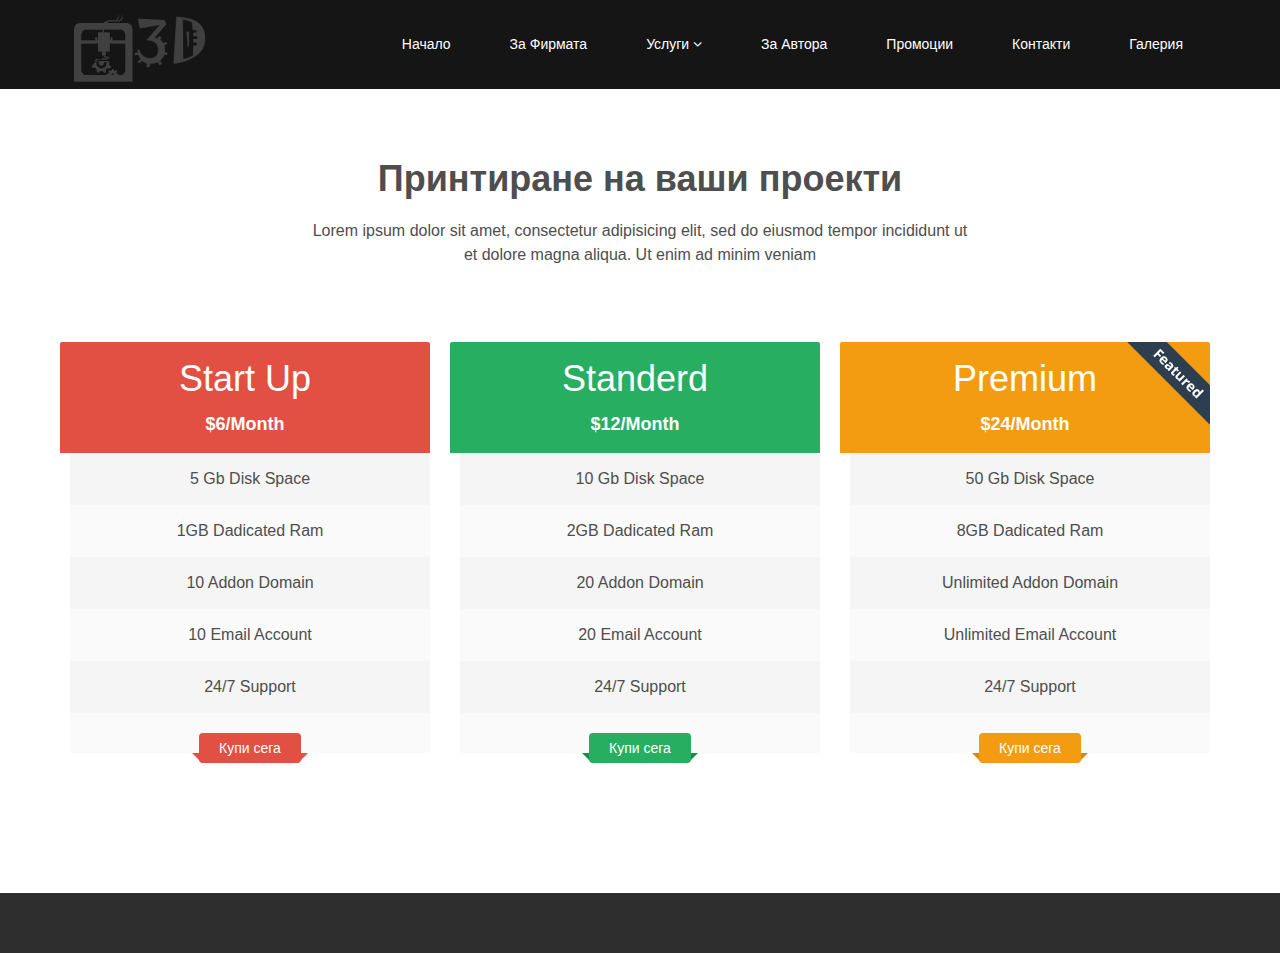
==== printing.html @ 6f662983 "Add files via upload" ====
<!DOCTYPE html>
<html lang="en">
<head>
    <meta charset="utf-8">
    <meta name="viewport" content="width=device-width, initial-scale=1.0">
    <meta name="description" content="">
    <meta name="author" content="">
    <title>Принтиране | 3D свят ООД</title>
	
    <link href="css/bootstrap.min.css" rel="stylesheet">
    <link href="css/font-awesome.min.css" rel="stylesheet">
    <link href="css/prettyPhoto.css" rel="stylesheet">
	<link href="css/item_hover.css" rel="stylesheet">
    <link href="css/animate.min.css" rel="stylesheet">
    <link href="css/main.css" rel="stylesheet">
    <link href="fonts/stylesheet.css" rel="stylesheet">
    <link href="css/responsive.css" rel="stylesheet">
    <!--[if lt IE 9]>
    <script src="js/html5shiv.js"></script>
    <script src="js/respond.min.js"></script>
    <![endif]-->       
    <link rel="shortcut icon" href="images/ico/favico.png">
    <link rel="apple-touch-icon-precomposed" sizes="144x144" href="images/ico/apple-touch-icon-144-precomposed.png">
    <link rel="apple-touch-icon-precomposed" sizes="114x114" href="images/ico/apple-touch-icon-114-precomposed.png">
    <link rel="apple-touch-icon-precomposed" sizes="72x72" href="images/ico/apple-touch-icon-72-precomposed.png">
    <link rel="apple-touch-icon-precomposed" href="images/ico/apple-touch-icon-57-precomposed.png">
</head><!--/head-->

<body>

    <header id="header">
        <nav class="navbar navbar-inverse" role="banner">
            <div class="container">
                <div class="navbar-header">
                    <button type="button" class="navbar-toggle" data-toggle="collapse" data-target=".navbar-collapse">
                        <span class="sr-only">Toggle navigation</span>
                        <span class="icon-bar"></span>
                        <span class="icon-bar"></span>
                        <span class="icon-bar"></span>
                    </button>
                    <a class="navbar-brand" href="index.html"><img src="images/logo.png" alt="logo"></a>
                </div>
                
                <div class="collapse navbar-collapse navbar-right">
                    <ul class="nav navbar-nav">
                        <li><a href="index.html">Начало</a></li>
                        <li><a href="about.html">За Фирмата</a></li>
                        <li class="dropdown">
                            <a href="#" class="dropdown-toggle" data-toggle="dropdown">Услуги <i class="fa fa-angle-down"></i></a>
                            <ul class="dropdown-menu">
                                <li><a href="3D-printers.html">3D принтери</a></li>
                                <li><a href="filaments.html">Консумативи</a></li>
                                <li class="active"><a href="printing.html">Принтиране</a></li>
                            </ul>
                        </li>                        
						<li><a href="about-me.html">За Автора</a></li>
                        <li><a href="discount.html">Промоции</a></li> 
                        <li><a href="contacts.html">Контакти</a></li>           
						<li><a href="gallery.html">Галерия</a></li>						
                    </ul>
                </div>
            </div><!--/.container-->
        </nav><!--/nav-->
        
    </header><!--/header-->

    <section class="pricing-page">
        <div class="container">
            <div class="center">  
                <h2>Принтиране на ваши проекти</h2>
                <p class="lead">Lorem ipsum dolor sit amet, consectetur adipisicing elit, sed do eiusmod tempor incididunt ut <br> et dolore magna aliqua. Ut enim ad minim veniam</p>
            </div>  
            <div class="pricing-area text-center">
                <div class="row">
                    <div class="col-sm-4 plan price-one wow fadeInDown">
                        <ul>
                            <li class="heading-one">
                                <h1>Start Up</h1>
                                <span>$6/Month</span>
                            </li>
                            <li>5 Gb Disk Space</li>
                            <li>1GB Dadicated Ram</li>
                            <li>10 Addon Domain</li>
                            <li>10 Email Account</li>
                            <li>24/7 Support</li>
                            <li class="plan-action">
                                <a href="" class="btn btn-primary">Купи сега</a>
                            </li>
                        </ul>
                    </div>

                    <div class="col-sm-4 plan price-two wow fadeInDown">
                        <ul>
                            <li class="heading-two">
                                <h1>Standerd</h1>
                                <span>$12/Month</span>
                            </li>
                            <li>10 Gb Disk Space</li>
                            <li>2GB Dadicated Ram</li>
                            <li>20 Addon Domain</li>
                            <li>20 Email Account</li>
                            <li>24/7 Support</li>
                            <li class="plan-action">
                                <a href="" class="btn btn-primary">Купи сега</a>
                            </li>
                        </ul>
                    </div>

                    <div class="col-sm-4 plan price-three wow fadeInDown">
                        <img src="images/ribon_one.png">
                        <ul>
                            <li class="heading-three">
                                <h1>Premium</h1>
                                <span>$24/Month</span>
                            </li>
				
                            <li>50 Gb Disk Space</li>
                            <li>8GB Dadicated Ram</li>
                            <li>Unlimited Addon Domain</li>
                            <li>Unlimited Email Account</li>
                            <li>24/7 Support</li>
                            <li class="plan-action">
                                <a href="" class="btn btn-primary">Купи сега</a>
                            </li>
                        </ul>
                    </div>



                </div>
            </div><!--/pricing-area-->
        </div><!--/container-->
    </section><!--/pricing-page-->
           
    

    <footer id="footer" class="midnight-blue">
    </footer><!--/#footer-->

    <script src="js/jquery.js"></script>
    <script type="text/javascript">
        $('.carousel').carousel()
    </script>
    <script src="js/bootstrap.min.js"></script>
    <script src="js/jquery.prettyPhoto.js"></script>
    <script src="js/jquery.isotope.min.js"></script>
    <script src="js/main.js"></script>
    <script src="js/wow.min.js"></script>
</body>
</html>
---- css/prettyPhoto.css ----
div.pp_default .pp_top,div.pp_default .pp_top .pp_middle,div.pp_default .pp_top .pp_left,div.pp_default .pp_top .pp_right,div.pp_default .pp_bottom,div.pp_default .pp_bottom .pp_left,div.pp_default .pp_bottom .pp_middle,div.pp_default .pp_bottom .pp_right{height:13px}
div.pp_default .pp_top .pp_left{background:url(../images/prettyPhoto/default/sprite.png) -78px -93px no-repeat}
div.pp_default .pp_top .pp_middle{background:url(../images/prettyPhoto/default/sprite_x.png) top left repeat-x}
div.pp_default .pp_top .pp_right{background:url(../images/prettyPhoto/default/sprite.png) -112px -93px no-repeat}
div.pp_default .pp_content .ppt{color:#f8f8f8}
div.pp_default .pp_content_container .pp_left{background:url(../images/prettyPhoto/default/sprite_y.png) -7px 0 repeat-y;padding-left:13px}
div.pp_default .pp_content_container .pp_right{background:url(../images/prettyPhoto/default/sprite_y.png) top right repeat-y;padding-right:13px}
div.pp_default .pp_next:hover{background:url(../images/prettyPhoto/default/sprite_next.png) center right no-repeat;cursor:pointer}
div.pp_default .pp_previous:hover{background:url(../images/prettyPhoto/default/sprite_prev.png) center left no-repeat;cursor:pointer}
div.pp_default .pp_expand{background:url(../images/prettyPhoto/default/sprite.png) 0 -29px no-repeat;cursor:pointer;width:28px;height:28px}
div.pp_default .pp_expand:hover{background:url(../images/prettyPhoto/default/sprite.png) 0 -56px no-repeat;cursor:pointer}
div.pp_default .pp_contract{background:url(../images/prettyPhoto/default/sprite.png) 0 -84px no-repeat;cursor:pointer;width:28px;height:28px}
div.pp_default .pp_contract:hover{background:url(../images/prettyPhoto/default/sprite.png) 0 -113px no-repeat;cursor:pointer}
div.pp_default .pp_close{width:30px;height:30px;background:url(../images/prettyPhoto/default/sprite.png) 2px 1px no-repeat;cursor:pointer}
div.pp_default .pp_gallery ul li a{background:url(../images/prettyPhoto/default/default_thumb.png) center center #f8f8f8;border:1px solid #aaa}
div.pp_default .pp_social{margin-top:7px}
div.pp_default .pp_gallery a.pp_arrow_previous,div.pp_default .pp_gallery a.pp_arrow_next{position:static;left:auto}
div.pp_default .pp_nav .pp_play,div.pp_default .pp_nav .pp_pause{background:url(../images/prettyPhoto/default/sprite.png) -51px 1px no-repeat;height:30px;width:30px}
div.pp_default .pp_nav .pp_pause{background-position:-51px -29px}
div.pp_default a.pp_arrow_previous,div.pp_default a.pp_arrow_next{background:url(../images/prettyPhoto/default/sprite.png) -31px -3px no-repeat;height:20px;width:20px;margin:4px 0 0}
div.pp_default a.pp_arrow_next{left:52px;background-position:-82px -3px}
div.pp_default .pp_content_container .pp_details{margin-top:5px}
div.pp_default .pp_nav{clear:none;height:30px;width:110px;position:relative}
div.pp_default .pp_nav .currentTextHolder{font-family:Georgia;font-style:italic;color:#999;font-size:11px;left:75px;line-height:25px;position:absolute;top:2px;margin:0;padding:0 0 0 10px}
div.pp_default .pp_close:hover,div.pp_default .pp_nav .pp_play:hover,div.pp_default .pp_nav .pp_pause:hover,div.pp_default .pp_arrow_next:hover,div.pp_default .pp_arrow_previous:hover{opacity:0.7}
div.pp_default .pp_description{font-size:11px;font-weight:700;line-height:14px;margin:5px 50px 5px 0}
div.pp_default .pp_bottom .pp_left{background:url(../images/prettyPhoto/default/sprite.png) -78px -127px no-repeat}
div.pp_default .pp_bottom .pp_middle{background:url(../images/prettyPhoto/default/sprite_x.png) bottom left repeat-x}
div.pp_default .pp_bottom .pp_right{background:url(../images/prettyPhoto/default/sprite.png) -112px -127px no-repeat}
div.pp_default .pp_loaderIcon{background:url(../images/prettyPhoto/default/loader.gif) center center no-repeat}
div.light_rounded .pp_top .pp_left{background:url(../images/prettyPhoto/light_rounded/sprite.png) -88px -53px no-repeat}
div.light_rounded .pp_top .pp_right{background:url(../images/prettyPhoto/light_rounded/sprite.png) -110px -53px no-repeat}
div.light_rounded .pp_next:hover{background:url(../images/prettyPhoto/light_rounded/btnNext.png) center right no-repeat;cursor:pointer}
div.light_rounded .pp_previous:hover{background:url(../images/prettyPhoto/light_rounded/btnPrevious.png) center left no-repeat;cursor:pointer}
div.light_rounded .pp_expand{background:url(../images/prettyPhoto/light_rounded/sprite.png) -31px -26px no-repeat;cursor:pointer}
div.light_rounded .pp_expand:hover{background:url(../images/prettyPhoto/light_rounded/sprite.png) -31px -47px no-repeat;cursor:pointer}
div.light_rounded .pp_contract{background:url(../images/prettyPhoto/light_rounded/sprite.png) 0 -26px no-repeat;cursor:pointer}
div.light_rounded .pp_contract:hover{background:url(../images/prettyPhoto/light_rounded/sprite.png) 0 -47px no-repeat;cursor:pointer}
div.light_rounded .pp_close{width:75px;height:22px;background:url(../images/prettyPhoto/light_rounded/sprite.png) -1px -1px no-repeat;cursor:pointer}
div.light_rounded .pp_nav .pp_play{background:url(../images/prettyPhoto/light_rounded/sprite.png) -1px -100px no-repeat;height:15px;width:14px}
div.light_rounded .pp_nav .pp_pause{background:url(../images/prettyPhoto/light_rounded/sprite.png) -24px -100px no-repeat;height:15px;width:14px}
div.light_rounded .pp_arrow_previous{background:url(../images/prettyPhoto/light_rounded/sprite.png) 0 -71px no-repeat}
div.light_rounded .pp_arrow_next{background:url(../images/prettyPhoto/light_rounded/sprite.png) -22px -71px no-repeat}
div.light_rounded .pp_bottom .pp_left{background:url(../images/prettyPhoto/light_rounded/sprite.png) -88px -80px no-repeat}
div.light_rounded .pp_bottom .pp_right{background:url(../images/prettyPhoto/light_rounded/sprite.png) -110px -80px no-repeat}
div.dark_rounded .pp_top .pp_left{background:url(../images/prettyPhoto/dark_rounded/sprite.png) -88px -53px no-repeat}
div.dark_rounded .pp_top .pp_right{background:url(../images/prettyPhoto/dark_rounded/sprite.png) -110px -53px no-repeat}
div.dark_rounded .pp_content_container .pp_left{background:url(../images/prettyPhoto/dark_rounded/contentPattern.png) top left repeat-y}
div.dark_rounded .pp_content_container .pp_right{background:url(../images/prettyPhoto/dark_rounded/contentPattern.png) top right repeat-y}
div.dark_rounded .pp_next:hover{background:url(../images/prettyPhoto/dark_rounded/btnNext.png) center right no-repeat;cursor:pointer}
div.dark_rounded .pp_previous:hover{background:url(../images/prettyPhoto/dark_rounded/btnPrevious.png) center left no-repeat;cursor:pointer}
div.dark_rounded .pp_expand{background:url(../images/prettyPhoto/dark_rounded/sprite.png) -31px -26px no-repeat;cursor:pointer}
div.dark_rounded .pp_expand:hover{background:url(../images/prettyPhoto/dark_rounded/sprite.png) -31px -47px no-repeat;cursor:pointer}
div.dark_rounded .pp_contract{background:url(../images/prettyPhoto/dark_rounded/sprite.png) 0 -26px no-repeat;cursor:pointer}
div.dark_rounded .pp_contract:hover{background:url(../images/prettyPhoto/dark_rounded/sprite.png) 0 -47px no-repeat;cursor:pointer}
div.dark_rounded .pp_close{width:75px;height:22px;background:url(../images/prettyPhoto/dark_rounded/sprite.png) -1px -1px no-repeat;cursor:pointer}
div.dark_rounded .pp_description{margin-right:85px;color:#fff}
div.dark_rounded .pp_nav .pp_play{background:url(../images/prettyPhoto/dark_rounded/sprite.png) -1px -100px no-repeat;height:15px;width:14px}
div.dark_rounded .pp_nav .pp_pause{background:url(../images/prettyPhoto/dark_rounded/sprite.png) -24px -100px no-repeat;height:15px;width:14px}
div.dark_rounded .pp_arrow_previous{background:url(../images/prettyPhoto/dark_rounded/sprite.png) 0 -71px no-repeat}
div.dark_rounded .pp_arrow_next{background:url(../images/prettyPhoto/dark_rounded/sprite.png) -22px -71px no-repeat}
div.dark_rounded .pp_bottom .pp_left{background:url(../images/prettyPhoto/dark_rounded/sprite.png) -88px -80px no-repeat}
div.dark_rounded .pp_bottom .pp_right{background:url(../images/prettyPhoto/dark_rounded/sprite.png) -110px -80px no-repeat}
div.dark_rounded .pp_loaderIcon{background:url(../images/prettyPhoto/dark_rounded/loader.gif) center center no-repeat}
div.dark_square .pp_left,div.dark_square .pp_middle,div.dark_square .pp_right,div.dark_square .pp_content{background:#000}
div.dark_square .pp_description{color:#fff;margin:0 85px 0 0}
div.dark_square .pp_loaderIcon{background:url(../images/prettyPhoto/dark_square/loader.gif) center center no-repeat}
div.dark_square .pp_expand{background:url(../images/prettyPhoto/dark_square/sprite.png) -31px -26px no-repeat;cursor:pointer}
div.dark_square .pp_expand:hover{background:url(../images/prettyPhoto/dark_square/sprite.png) -31px -47px no-repeat;cursor:pointer}
div.dark_square .pp_contract{background:url(../images/prettyPhoto/dark_square/sprite.png) 0 -26px no-repeat;cursor:pointer}
div.dark_square .pp_contract:hover{background:url(../images/prettyPhoto/dark_square/sprite.png) 0 -47px no-repeat;cursor:pointer}
div.dark_square .pp_close{width:75px;height:22px;background:url(../images/prettyPhoto/dark_square/sprite.png) -1px -1px no-repeat;cursor:pointer}
div.dark_square .pp_nav{clear:none}
div.dark_square .pp_nav .pp_play{background:url(../images/prettyPhoto/dark_square/sprite.png) -1px -100px no-repeat;height:15px;width:14px}
div.dark_square .pp_nav .pp_pause{background:url(../images/prettyPhoto/dark_square/sprite.png) -24px -100px no-repeat;height:15px;width:14px}
div.dark_square .pp_arrow_previous{background:url(../images/prettyPhoto/dark_square/sprite.png) 0 -71px no-repeat}
div.dark_square .pp_arrow_next{background:url(../images/prettyPhoto/dark_square/sprite.png) -22px -71px no-repeat}
div.dark_square .pp_next:hover{background:url(../images/prettyPhoto/dark_square/btnNext.png) center right no-repeat;cursor:pointer}
div.dark_square .pp_previous:hover{background:url(../images/prettyPhoto/dark_square/btnPrevious.png) center left no-repeat;cursor:pointer}
div.light_square .pp_expand{background:url(../images/prettyPhoto/light_square/sprite.png) -31px -26px no-repeat;cursor:pointer}
div.light_square .pp_expand:hover{background:url(../images/prettyPhoto/light_square/sprite.png) -31px -47px no-repeat;cursor:pointer}
div.light_square .pp_contract{background:url(../images/prettyPhoto/light_square/sprite.png) 0 -26px no-repeat;cursor:pointer}
div.light_square .pp_contract:hover{background:url(../images/prettyPhoto/light_square/sprite.png) 0 -47px no-repeat;cursor:pointer}
div.light_square .pp_close{width:75px;height:22px;background:url(../images/prettyPhoto/light_square/sprite.png) -1px -1px no-repeat;cursor:pointer}
div.light_square .pp_nav .pp_play{background:url(../images/prettyPhoto/light_square/sprite.png) -1px -100px no-repeat;height:15px;width:14px}
div.light_square .pp_nav .pp_pause{background:url(../images/prettyPhoto/light_square/sprite.png) -24px -100px no-repeat;height:15px;width:14px}
div.light_square .pp_arrow_previous{background:url(../images/prettyPhoto/light_square/sprite.png) 0 -71px no-repeat}
div.light_square .pp_arrow_next{background:url(../images/prettyPhoto/light_square/sprite.png) -22px -71px no-repeat}
div.light_square .pp_next:hover{background:url(../images/prettyPhoto/light_square/btnNext.png) center right no-repeat;cursor:pointer}
div.light_square .pp_previous:hover{background:url(../images/prettyPhoto/light_square/btnPrevious.png) center left no-repeat;cursor:pointer}
div.facebook .pp_top .pp_left{background:url(../images/prettyPhoto/facebook/sprite.png) -88px -53px no-repeat}
div.facebook .pp_top .pp_middle{background:url(../images/prettyPhoto/facebook/contentPatternTop.png) top left repeat-x}
div.facebook .pp_top .pp_right{background:url(../images/prettyPhoto/facebook/sprite.png) -110px -53px no-repeat}
div.facebook .pp_content_container .pp_left{background:url(../images/prettyPhoto/facebook/contentPatternLeft.png) top left repeat-y}
div.facebook .pp_content_container .pp_right{background:url(../images/prettyPhoto/facebook/contentPatternRight.png) top right repeat-y}
div.facebook .pp_expand{background:url(../images/prettyPhoto/facebook/sprite.png) -31px -26px no-repeat;cursor:pointer}
div.facebook .pp_expand:hover{background:url(../images/prettyPhoto/facebook/sprite.png) -31px -47px no-repeat;cursor:pointer}
div.facebook .pp_contract{background:url(../images/prettyPhoto/facebook/sprite.png) 0 -26px no-repeat;cursor:pointer}
div.facebook .pp_contract:hover{background:url(../images/prettyPhoto/facebook/sprite.png) 0 -47px no-repeat;cursor:pointer}
div.facebook .pp_close{width:22px;height:22px;background:url(../images/prettyPhoto/facebook/sprite.png) -1px -1px no-repeat;cursor:pointer}
div.facebook .pp_description{margin:0 37px 0 0}
div.facebook .pp_loaderIcon{background:url(../images/prettyPhoto/facebook/loader.gif) center center no-repeat}
div.facebook .pp_arrow_previous{background:url(../images/prettyPhoto/facebook/sprite.png) 0 -71px no-repeat;height:22px;margin-top:0;width:22px}
div.facebook .pp_arrow_previous.disabled{background-position:0 -96px;cursor:default}
div.facebook .pp_arrow_next{background:url(../images/prettyPhoto/facebook/sprite.png) -32px -71px no-repeat;height:22px;margin-top:0;width:22px}
div.facebook .pp_arrow_next.disabled{background-position:-32px -96px;cursor:default}
div.facebook .pp_nav{margin-top:0}
div.facebook .pp_nav p{font-size:15px;padding:0 3px 0 4px}
div.facebook .pp_nav .pp_play{background:url(../images/prettyPhoto/facebook/sprite.png) -1px -123px no-repeat;height:22px;width:22px}
div.facebook .pp_nav .pp_pause{background:url(../images/prettyPhoto/facebook/sprite.png) -32px -123px no-repeat;height:22px;width:22px}
div.facebook .pp_next:hover{background:url(../images/prettyPhoto/facebook/btnNext.png) center right no-repeat;cursor:pointer}
div.facebook .pp_previous:hover{background:url(../images/prettyPhoto/facebook/btnPrevious.png) center left no-repeat;cursor:pointer}
div.facebook .pp_bottom .pp_left{background:url(../images/prettyPhoto/facebook/sprite.png) -88px -80px no-repeat}
div.facebook .pp_bottom .pp_middle{background:url(../images/prettyPhoto/facebook/contentPatternBottom.png) top left repeat-x}
div.facebook .pp_bottom .pp_right{background:url(../images/prettyPhoto/facebook/sprite.png) -110px -80px no-repeat}
div.pp_pic_holder a:focus{outline:none}
div.pp_overlay{background:#000;display:none;left:0;position:absolute;top:0;width:100%;z-index:9500}
div.pp_pic_holder{display:none;position:absolute;width:100px;z-index:10000}
.pp_content{height:40px;min-width:40px}
* html .pp_content{width:40px}
.pp_content_container{position:relative;text-align:left;width:100%}
.pp_content_container .pp_left{padding-left:20px}
.pp_content_container .pp_right{padding-right:20px}
.pp_content_container .pp_details{float:left;margin:10px 0 2px}
.pp_description{display:none;margin:0}
.pp_social{float:left;margin:0}
.pp_social .facebook{float:left;margin-left:5px;width:55px;overflow:hidden}
.pp_social .twitter{float:left}
.pp_nav{clear:right;float:left;margin:3px 10px 0 0}
.pp_nav p{float:left;white-space:nowrap;margin:2px 4px}
.pp_nav .pp_play,.pp_nav .pp_pause{float:left;margin-right:4px;text-indent:-10000px}
a.pp_arrow_previous,a.pp_arrow_next{display:block;float:left;height:15px;margin-top:3px;overflow:hidden;text-indent:-10000px;width:14px}
.pp_hoverContainer{position:absolute;top:0;width:100%;z-index:2000}
.pp_gallery{display:none;left:50%;margin-top:-50px;position:absolute;z-index:10000}
.pp_gallery div{float:left;overflow:hidden;position:relative}
.pp_gallery ul{float:left;height:35px;position:relative;white-space:nowrap;margin:0 0 0 5px;padding:0}
.pp_gallery ul a{border:1px rgba(0,0,0,0.5) solid;display:block;float:left;height:33px;overflow:hidden}
.pp_gallery ul a img{border:0}
.pp_gallery li{display:block;float:left;margin:0 5px 0 0;padding:0}
.pp_gallery li.default a{background:url(../images/prettyPhoto/facebook/default_thumbnail.gif) 0 0 no-repeat;display:block;height:33px;width:50px}
.pp_gallery .pp_arrow_previous,.pp_gallery .pp_arrow_next{margin-top:7px!important}
a.pp_next{background:url(../images/prettyPhoto/light_rounded/btnNext.png) 10000px 10000px no-repeat;display:block;float:right;height:100%;text-indent:-10000px;width:49%}
a.pp_previous{background:url(../images/prettyPhoto/light_rounded/btnNext.png) 10000px 10000px no-repeat;display:block;float:left;height:100%;text-indent:-10000px;width:49%}
a.pp_expand,a.pp_contract{cursor:pointer;display:none;height:20px;position:absolute;right:30px;text-indent:-10000px;top:10px;width:20px;z-index:20000}
a.pp_close{position:absolute;right:0;top:0;display:block;line-height:22px;text-indent:-10000px}
.pp_loaderIcon{display:block;height:24px;left:50%;position:absolute;top:50%;width:24px;margin:-12px 0 0 -12px}
#pp_full_res{line-height:1!important}
#pp_full_res .pp_inline{text-align:left}
#pp_full_res .pp_inline p{margin:0 0 15px}
div.ppt{color:#fff;display:none;font-size:17px;z-index:9999;margin:0 0 5px 15px}
div.pp_default .pp_content,div.light_rounded .pp_content{background-color:#fff}
div.pp_default #pp_full_res .pp_inline,div.light_rounded .pp_content .ppt,div.light_rounded #pp_full_res .pp_inline,div.light_square .pp_content .ppt,div.light_square #pp_full_res .pp_inline,div.facebook .pp_content .ppt,div.facebook #pp_full_res .pp_inline{color:#000}
div.pp_default .pp_gallery ul li a:hover,div.pp_default .pp_gallery ul li.selected a,.pp_gallery ul a:hover,.pp_gallery li.selected a{border-color:#fff}
div.pp_default .pp_details,div.light_rounded .pp_details,div.dark_rounded .pp_details,div.dark_square .pp_details,div.light_square .pp_details,div.facebook .pp_details{position:relative}
div.light_rounded .pp_top .pp_middle,div.light_rounded .pp_content_container .pp_left,div.light_rounded .pp_content_container .pp_right,div.light_rounded .pp_bottom .pp_middle,div.light_square .pp_left,div.light_square .pp_middle,div.light_square .pp_right,div.light_square .pp_content,div.facebook .pp_content{background:#fff}
div.light_rounded .pp_description,div.light_square .pp_description{margin-right:85px}
div.light_rounded .pp_gallery a.pp_arrow_previous,div.light_rounded .pp_gallery a.pp_arrow_next,div.dark_rounded .pp_gallery a.pp_arrow_previous,div.dark_rounded .pp_gallery a.pp_arrow_next,div.dark_square .pp_gallery a.pp_arrow_previous,div.dark_square .pp_gallery a.pp_arrow_next,div.light_square .pp_gallery a.pp_arrow_previous,div.light_square .pp_gallery a.pp_arrow_next{margin-top:12px!important}
div.light_rounded .pp_arrow_previous.disabled,div.dark_rounded .pp_arrow_previous.disabled,div.dark_square .pp_arrow_previous.disabled,div.light_square .pp_arrow_previous.disabled{background-position:0 -87px;cursor:default}
div.light_rounded .pp_arrow_next.disabled,div.dark_rounded .pp_arrow_next.disabled,div.dark_square .pp_arrow_next.disabled,div.light_square .pp_arrow_next.disabled{background-position:-22px -87px;cursor:default}
div.light_rounded .pp_loaderIcon,div.light_square .pp_loaderIcon{background:url(../images/prettyPhoto/light_rounded/loader.gif) center center no-repeat}
div.dark_rounded .pp_top .pp_middle,div.dark_rounded .pp_content,div.dark_rounded .pp_bottom .pp_middle{background:url(../images/prettyPhoto/dark_rounded/contentPattern.png) top left repeat}
div.dark_rounded .currentTextHolder,div.dark_square .currentTextHolder{color:#c4c4c4}
div.dark_rounded #pp_full_res .pp_inline,div.dark_square #pp_full_res .pp_inline{color:#fff}
.pp_top,.pp_bottom{height:20px;position:relative}
* html .pp_top,* html .pp_bottom{padding:0 20px}
.pp_top .pp_left,.pp_bottom .pp_left{height:20px;left:0;position:absolute;width:20px}
.pp_top .pp_middle,.pp_bottom .pp_middle{height:20px;left:20px;position:absolute;right:20px}
* html .pp_top .pp_middle,* html .pp_bottom .pp_middle{left:0;position:static}
.pp_top .pp_right,.pp_bottom .pp_right{height:20px;left:auto;position:absolute;right:0;top:0;width:20px}
.pp_fade,.pp_gallery li.default a img{display:none}
---- css/main.css ----
/*************************
*******Typography******
**************************/

body {
  background: #fff;
  font-family: 'Open Sans', sans-serif;
  color:#4e4e4e;
  line-height: 22px;
}

h1,
h2,
h3,
h4,
h5,
h6 {
  font-weight: 600; 
  font-family: 'Open Sans', sans-serif;
  color:#4e4e4e;
}

h1{
  font-size: 36px;
  color:#fff;
}

h2{
  font-size: 20px;
}

h3{
  font-size: 16px;
  color: #787878;
  font-weight: 400;
  line-height: 24px;
}

h4{
  font-size: 16px;
}

a {
  color: #2d8ac4;
  -webkit-transition: color 300ms, background-color 300ms;
  -moz-transition: color 300ms, background-color 300ms;
  -o-transition:  color 300ms, background-color 300ms;
  transition:  color 300ms, background-color 300ms;
}

a:hover, a:focus {
  color: #d43133;
}

hr {
  border-top: 1px solid #e5e5e5;
  border-bottom: 1px solid #fff;
}


.btn-primary {
  padding: 8px 20px;
  background: #2d8ac4;
  color: #fff;
  border-radius: 4px;
  border:none;
  margin-top: 10px;
}


.btn-primary:hover, 
.btn-primary:focus{
  background: #2d8ac4;
  outline: none;
  box-shadow: none;
} 

.btn-transparent {
  border: 3px solid #fff;
  background: transparent;
  color: #fff;
}

.btn-transparent:hover {
  border-color: rgba(255, 255, 255, 0.5);
}

a:hover,
a:focus {
  color: #111;
  text-decoration: none;
  outline: none;
}

.dropdown-menu {
  margin-top: -1px;
  min-width: 180px;
}

.center h2{
  font-size: 36px;
  margin-top: 0;
  margin-bottom: 20px;
}

.media>.pull-left{
  margin-right: 20px;
}

.media>.pull-right{
  margin-left: 20px;
}

body > section {
  padding: 70px 0;
}

.center {
  text-align: center;
  padding-bottom: 55px;
}

.scaleIn {
  -webkit-animation-name: scaleIn;
  animation-name: scaleIn;
}

.lead{
  font-size: 16px;
  line-height: 24px;
  font-weight: 400;
}

.transparent-bg {
  background-color: transparent !important;
  margin-bottom: 0;
}


/*************************
*******Header******
**************************/

#header .search{
  display: inline-block;
}

.navbar>.container .navbar-brand{
  margin-left: 0;
}

.top-bar {
  padding: 10px 0;
  background: #191919;
  border-bottom: 1px solid #222;
  line-height: 28px;
}

.top-number{
  color: #fff;
}

.top-number p{
  margin: 0
}

.navbar-brand {
  padding: 0;
  margin:0;
}

.navbar {
  border-radius: 0;
  margin-bottom: 0;
  background: #151515;
  padding: 15px 0;
  padding-bottom: 0;
}

 .navbar-nav{
  margin-top: 12px;
 }

.navbar-nav>li{
  margin-left: 35px;
  padding-bottom: 28px;
}

.navbar-inverse .navbar-nav > li > a {
  padding: 5px 12px;
  margin: 0;
  border-radius: 3px;
  color: #fff;
  line-height: 24px;
  display: inline-block;
}

.navbar-inverse .navbar-nav > li > a:hover{
	background-color: #2d8ac4;
  color: #fff;
}

.navbar-inverse {
  border: none;
}

.navbar-inverse .navbar-brand {
  font-size: 36px;
  line-height: 50px;
  color: #fff;
}

.navbar-inverse .navbar-nav > .active > a,
.navbar-inverse .navbar-nav > .active > a:hover,
.navbar-inverse .navbar-nav > .active > a:focus,
.navbar-inverse .navbar-nav > .open > a,
.navbar-inverse .navbar-nav > .open > a:hover,
.navbar-inverse .navbar-nav > .open > a:focus {
  background-color: #2d8ac4;
  color: #fff;
}

.navbar-inverse .navbar-nav .dropdown-menu {
  background-color: rgba(0,0,0,.85);
  -webkit-box-shadow: 0 3px 8px rgba(0, 0, 0, 0.125);
  -moz-box-shadow: 0 3px 8px rgba(0, 0, 0, 0.125);
  box-shadow: 0 3px 8px rgba(0, 0, 0, 0.125);
  border: 0;
  padding: 0;
  margin-top: 0;
  border-top: 0;
  border-radius: 0;
  left: 0;
}

.navbar-inverse .navbar-nav .dropdown-menu:before{
  position: absolute;
  top:0;
}

.navbar-inverse .navbar-nav .dropdown-menu > li > a {
  padding: 8px 15px;
  color: #fff;
}

.navbar-inverse .navbar-nav .dropdown-menu > li:hover > a,
.navbar-inverse .navbar-nav .dropdown-menu > li:focus > a,
.navbar-inverse .navbar-nav .dropdown-menu > li.active > a {
  background-color: #2d8ac4;
  color: #fff;
}

.navbar-inverse .navbar-nav .dropdown-menu > li:last-child > a {
  border-radius: 0 0 3px 3px;
}

.navbar-inverse .navbar-nav .dropdown-menu > li.divider {
  background-color: transparent;
}

.navbar-inverse .navbar-collapse,
.navbar-inverse .navbar-form {
  border-top: 0;
  padding-bottom: 0;
}


/*************************
*******Home Page******
**************************/


#main-slider {
  position: relative;
}

.no-margin {
  margin: 0;
  padding: 0;
}

#main-slider .carousel .carousel-content {
  margin-top: 150px;
}

#main-slider .carousel .slide-margin{
  margin-top: 140px;
}

#main-slider .carousel h2 {
  color: #fff;
}

#main-slider .carousel .btn-slide {
  padding: 8px 20px;
  background: #2d8ac4;
  color: #fff;
  border-radius: 4px;
  margin-top: 25px;
  display: inline-block;
}

#main-slider .carousel .slider-img{
  text-align: right;
  position: absolute;
}


#main-slider .carousel .item {
  background-position: 50%;
  background-repeat: no-repeat;
  background-size: cover;
  left: 0 !important;
  opacity: 0;
  top: 0;
  position: absolute;
  width: 100%;
  display: block !important;
  height: 730px;
  -webkit-transition: opacity ease-in-out 500ms;
  -moz-transition: opacity ease-in-out 500ms;
  -o-transition: opacity ease-in-out 500ms;
  transition: opacity ease-in-out 500ms;
}

#main-slider .carousel .item:first-child {
  top: auto;
  position: relative;
}

#main-slider .carousel .item.active {
  opacity: 1;
  -webkit-transition: opacity ease-in-out 500ms;
  -moz-transition: opacity ease-in-out 500ms;
  -o-transition: opacity ease-in-out 500ms;
  transition: opacity ease-in-out 500ms;
  z-index: 1;
}

#main-slider .prev,
#main-slider .next {
  position: absolute;
  top: 50%;
  background-color: #2d8ac4;
  color: #fff;
  display: inline-block;
  margin-top: -25px;
  height: 40px;
  line-height: 40px;
  width: 40px;
  line-height: 40px;
  text-align: center;
  border-radius: 4px;
  z-index: 5;
}

#main-slider .prev:hover,
#main-slider .next:hover {
  background-color: #000;
}

#main-slider .prev {
  left: 10px;
}

#main-slider .next {
  right: 10px;
}

#main-slider .carousel-indicators li {
  width: 20px;
  height: 20px;
  background-color: #fff;
  margin: 0 15px 0 0;
  position: relative;
}

#main-slider .carousel-indicators li:after {
  position: absolute;
  content: "";
  width: 24px;
  height: 24px;
  border-radius: 100%;
  background: rgba(0, 0, 0, 0);
  border: 1px solid #FFF;
  left: -3px;
  top: -3px;
}

#main-slider .carousel-indicators .active{
  width: 20px;
  height: 20px;
  background-color: #2d8ac4;
   margin: 0 15px 0 0;
   border: 1px solid #2d8ac4;
   position: relative;
}

#main-slider .carousel-indicators .active:after {
  position: absolute;
  content: "";
  width: 24px;
  height: 24px;
  border-radius: 100%;
  background: #2d8ac4;
  border: 1px solid #2d8ac4;
  left: -3px;
  top: -3px;
}

#main-slider .active .animation.animated-item-1 {
  -webkit-animation: fadeInUp 300ms linear 300ms both;
  -moz-animation: fadeInUp 300ms linear 300ms both;
  -o-animation: fadeInUp 300ms linear 300ms both;
  -ms-animation: fadeInUp 300ms linear 300ms both;
  animation: fadeInUp 300ms linear 300ms both;
}

#main-slider .active .animation.animated-item-2 {
  -webkit-animation: fadeInUp 300ms linear 600ms both;
  -moz-animation: fadeInUp 300ms linear 600ms both;
  -o-animation: fadeInUp 300ms linear 600ms both;
  -ms-animation: fadeInUp 300ms linear 600ms both;
  animation: fadeInUp 300ms linear 600ms both;
}


#main-slider .active .animation.animated-item-3 {
  -webkit-animation: fadeInUp 300ms linear 1200ms both;
  -moz-animation: fadeInUp 300ms linear 1200ms both;
  -o-animation: fadeInUp 300ms linear 1200ms both;
  -ms-animation: fadeInUp 300ms linear 1200ms both;
  animation: fadeInUp 300ms linear 1200ms both;
}


#services {
  background: #000 url(../images/services/bg_services.png);
  background-size: cover;
}

#services .lead,
#services h2{
  color: #fff;
}

.services-wrap {
  padding: 40px 30px;
  background: #fff;
  border-radius: 4px;
  margin: 0 0 40px;
}

.services-wrap h3 {
  font-size: 20px;
  margin: 10px 0;
}

.services-wrap .pull-left {
  margin-right: 20px;
}
/*************************
********* About Us Page  ******
**************************/

.about-us {
  margin-top: 110px;
  margin-bottom: -110px;
}

.about-us h2, 
.skill_text h2 {
  color:#4e4e4e;
  font-size: 30px;
  font-weight: 600;
}

.about-us p {
  color:#4e4e4e;
}


/*************************
********* Portfolio CSS ******
**************************/

#portfolio_page {
  margin-top: 115px;
  padding-bottom: 0;
}

.portfolio-items, 
.portfolio-filter {
  list-style: none outside none;
  margin: 0 0 40px 0;
  padding: 0;
}

.portfolio-filter > li {
  display: inline-block;
}

.portfolio-filter > li a {
  background: none repeat scroll 0 0 #FFFFFF;
  font-size: 14px;
  font-weight: 400;
  margin-right: 20px;
  text-transform: uppercase;
  transition: all 0.9s ease 0s;
  -moz-transition: all 0.9s ease 0s;
  -webkit-transition: all 0.9s ease 0s;
  -o-transition: all 0.9s ease 0s;
  border: 1px solid #F2F2F2;
  outline: none;
  border-radius: 3px;
}

.portfolio-filter > li a:hover,
.portfolio-filter > li a.active{
  color:#fff;
  background: #2d8ac4;
  border: 1px solid #2d8ac4;
  box-shadow: none;
  -webkit-box-shadow: none;
}

.portfolio-items > li {
  float: left;
  padding: 0;
  -webkit-box-sizing: border-box;
  -moz-box-sizing: border-box;
  box-sizing: border-box;
}

.portfolio-item {
  margin: 0;
  padding:0;
}

/* Start: Recommended Isotope styles */
/**** Isotope Filtering ****/
.isotope-item {
  z-index: 2;
}

.isotope-hidden.isotope-item {
  pointer-events: none;
  z-index: 1;
}

/**** Isotope CSS3 transitions ****/
.isotope,
.isotope .isotope-item {
  -webkit-transition-duration: 0.8s;
  -moz-transition-duration: 0.8s;
  -ms-transition-duration: 0.8s;
  -o-transition-duration: 0.8s;
  transition-duration: 0.8s;
}

.isotope {
  -webkit-transition-property: height, width;
  -moz-transition-property: height, width;
  -ms-transition-property: height, width;
  -o-transition-property: height, width;
  transition-property: height, width;
}

.isotope .isotope-item {
  -webkit-transition-property: -webkit-transform, opacity;
  -moz-transition-property: -moz-transform, opacity;
  -ms-transition-property: -ms-transform, opacity;
  -o-transition-property: -o-transform, opacity;
  transition-property: transform, opacity;
}

/**** disabling Isotope CSS3 transitions ****/
.isotope.no-transition,
.isotope.no-transition .isotope-item,
.isotope .isotope-item.no-transition {
  -webkit-transition-duration: 0s;
  -moz-transition-duration: 0s;
  -ms-transition-duration: 0s;
  -o-transition-duration: 0s;
  transition-duration: 0s;
}

/* End: Recommended Isotope styles */
/* disable CSS transitions for containers with infinite scrolling*/
.isotope.infinite-scrolling {
  -webkit-transition: none;
  -moz-transition: none;
  -ms-transition: none;
  -o-transition: none;
  transition: none;
}


/**************************
********* Pricing Table CSS *
**************************/

.pricing_heading {
  margin-top: 120px
}

.pricing_heading h2, 
.pricing_heading p {
  color:#4e4e4e;
}

.pricing-area h1 {
  font-weight: 300;
  margin-top: 0;
  margin-bottom: 15px;
}

.pricing-area span {
  font-weight: 700;
  font-size: 18px;
}

.pricing-area h3, 
.pricing-area span  {
  color: #fff;
}

.plan {
  position: relative;
  margin-bottom: 70px;
}

.pricing-area ul {
  background:#FAFAFA;
  padding: 0;
  margin: 0;
}

.pricing-area ul li {
  list-style: none;
  padding: 15px 0;
  font-size: 16px;
  font-weight: 400;
}

.pricing-area ul li:nth-child(even){
  background:#f5f5f5
}

.pricing-area .price-three img, 
.pricing-area .price-six img {
  position: absolute;
  right: 15px;
  top: 0;
}

.pricing-area .heading-one, 
.pricing-area .heading-two, 
.pricing-area .heading-three {
  padding:17px 0;
  border-radius:2px 2px 0 0;
} 

.pricing-area .heading-one, 
.pricing-area .heading-two, 
.pricing-area .heading-three, 
.pricing-area .heading-four, 
.pricing-area .heading-five, 
.pricing-area .heading-six, 
.pricing-area .heading-seven {
  margin-left: -10px
}


.pricing-area .heading-one, 
.pricing-area .price-one .plan-action .btn-primary {
  background: #e24f43
}

.pricing-area .heading-two, 
.pricing-area .price-two .plan-action .btn-primary {
  background:#27AE60;
}

.pricing-area .heading-three,
.pricing-area .price-three .plan-action .btn-primary {
  background: #f39c12;
}

.pricing-area .heading-four, 
.pricing-area .price-four .plan-action .btn-primary {
  background: #5c5c5c
}

.pricing-area .heading-five, 
.pricing-area .price-five .plan-action .btn-primary {
  background: #5c5c5c
}

.pricing-area .heading-six, 
.pricing-area .price-six .plan-action .btn-primary {
  background: #e24f43
;
}

.pricing-area .heading-seven, 
.pricing-area .price-seven .plan-action .btn-primary {
  background: #5c5c5c
}

.pricing-area .bg{
 background: #fafafa 
}

.pricing-area .heading-one h3:before {
  border-color: #bf4539 transparent transparent;
}

.pricing-area .heading-two h3:before {
  border-color: #1f8c4d transparent transparent;
}

.pricing-area .heading-three h3:before {
  border-color: #d4880f transparent transparent;
}

.pricing-area .heading-four h3:before {
  border-color: #424242 transparent transparent;
}

.pricing-area .heading-five h3:before {
  border-color: #424242 transparent transparent;
}

.pricing-area .heading-six h3:before {
  border-color: #bf4539 transparent transparent;
}

.pricing-area .heading-seven h3:before {
  border-color: #424242 transparent transparent;
}

.pricing-area h3:before {
  border-color: #D4880F transparent transparent;
  border-radius: 5px 0 0 0px;
  border-style: solid;
  border-width: 12px;
  content: "";
  height: 0;
  left: 4px;
  position: absolute;
  top: 78px;
  width: 0;
  z-index: -999;
}

.small-pricing h3:after {
  height:94px;
}

.small-pricing h3:before {
  top: 74px;
}

.plan-action {
  height: 40px;
}

.pricing-area .plan-action .btn-primary {
  position: relative;
  padding:5px 20px;
  color: #fff
;
  margin-top: 5px;
}

.pricing-area .plan-action .btn-primary:before {
  border-color: #E24F43 transparent transparent;
  border-radius: 5px 0 0 0;
  border-style: solid;
  border-width: 12px;
  bottom: -12px;
  content: "";
  height: 0;
  left: -9px;
  position: absolute;
  width: 0;
  z-index: -1;
}

.pricing-area .plan-action .btn-primary:after {
  border-color: #E24F43 transparent transparent;
  border-radius: 5px 0 0 0;
  border-style: solid;
  border-width: 12px;
  bottom: -12px;
  content: "";
  height: 0;
  position: absolute;
  right: -9px;
  width: 0;
  z-index: -1;
}

.pricing-area .price-two .plan-action .btn-primary:before, 
.pricing-area .price-two .plan-action .btn-primary:after {
  border-color: #1f8c4d transparent transparent;
}

.pricing-area .price-three .plan-action .btn-primary:before, 
.pricing-area .price-three .plan-action .btn-primary:after {
  border-color: #d4880f transparent transparent;
}

.pricing-area .price-four .plan-action .btn-primary:before, 
.pricing-area .price-four .plan-action .btn-primary:after, 
.pricing-area .price-five .plan-action .btn-primary:before, 
.pricing-area .price-five .plan-action .btn-primary:after, 
.pricing-area .price-seven .plan-action .btn-primary:before, 
.pricing-area .price-seven .plan-action .btn-primary:after  {
  border-color: #424242 transparent transparent;
  right: -9px;
}

.pricing-area .price-six .plan-action .btn-primary:before, 
.pricing-area .price-six .plan-action .btn-primary:after {
  border-color: #bf4539 transparent transparent;
  right: -9px;
}


/*************************
********* Contact Us CSS ******
**************************/

.gmap-area {
  background-image: url("../images/map.jpg");
  background-position: 0 0;
  background-repeat: no-repeat;
  background-size: cover;
  padding: 70px 0;
}

.gmap-area .gmap iframe {
  border-radius: 50%;
  height: 280px;
  width: 300px;
}

.gmap{
    border: 10px solid #f6f5f0;
    border-radius: 50%;
    height: 300px;
    width: 300px;
    box-shadow: 0px 0px 3px 3px #e7e4dc;
    overflow: hidden;
    position: relative;
    margin: 0 auto;
}

.gmap-area .map-content ul {
  list-style: none; 
}

.gmap-area .map-content address h5{
  font-weight: 700;
  /* font-size: 16px; */
}

#contact-page{
  padding-top: 0;
}

#contact-page .contact-form 
.form-group label {
  color: #4E4E4E;
  font-size: 16px;
  font-weight: 300;
}

.form-group .form-control {
  padding: 7px 12px;
  border-color:#f2f2f2;
  box-shadow: none;
}

textarea#message{
  resize: none;
  padding: 10px;
}

#contact-page .contact-wrap {
  margin-top: 20px;
}


/******************
shortcodes page css
******************/

.shortcode-item {
  padding-bottom: 0;
}

.shortcode-item h2 {
  color: #4E4E4E;
  font-size: 24px;
  margin-bottom: 22px;
  margin-top: 0;
  font-weight: 600
}


/***********************
********* Footer ******
************************/
#bottom {
  background: #f5f5f5;
  border-bottom: 5px solid #2d8ac4;
  font-size: 14px;
}

#bottom h3 {
  margin-top: 0;
  margin-bottom: 10px;
  text-transform: uppercase;
  font-size:22px;
  color: #000;
}

#bottom ul {
  list-style: none;
  padding: 0;
  margin: 0;
}

#bottom ul li {
  display: block;
  padding: 5px 0;
}

#bottom ul li a {
  color: #808080;
}

#bottom ul li a:hover {
  color: #2d8ac4;
}

#bottom .widget {
  margin-bottom: 0;
}

#footer {
  padding-top: 30px;
  padding-bottom: 30px;
  color: #fff;
  background: #2e2e2e;
}

#footer a {
  color: #fff;
}

#footer a:hover {
  color: #2d8ac4;
}

#footer ul {
  list-style: none;
  padding: 0;
  margin: 0;
}

#footer ul > li {
  display: inline-block;
  margin-left: 15px;
}
---- css/responsive.css ----
/* lg */ 
@media (min-width: 1200px) {
 /* Make Navigation Toggle on Desktop Hover */
  .dropdown:hover .dropdown-menu {
      display: block;
      -webkit-animation: fadeInUp 400ms;
      animation: fadeInUp 400ms;
  }

  #portfolio .row {
    margin-left: -10px;
    margin-right: -10px;
  }

  

}

/* md */
@media (min-width: 992px) and (max-width: 1199px) {
  
 /* Make Navigation Toggle on Desktop Hover */
  .dropdown:hover .dropdown-menu {
      display: block;
      -webkit-animation: fadeInUp 400ms;
      animation: fadeInUp 400ms;
  }

  .navbar-nav > li {
    margin-left: 10px;
  }

  .navbar-collapse {
    padding-left: 0;
    padding-right: 0;
  }

  .recent-work-wrap .recent-work-inner h3 a {
    font-size: 20px;
  }

  .recent-work-wrap .overlay{
    padding: 15px;
  }

  .services-wrap {
    padding: 40px 10px 40px 30px;
  }

  .feature-wrap h2, 
  .single-services h2 {
    font-size: 18px;
  }

  .feature-wrap h3, 
  .single-services h3{
    font-size: 14px;
  }

  .tab-wrap .media .parrent.pull-left{
    clear: both;
    width: 100%;
  }

  .tab-wrap .media .parrent.media-body{
    clear: both;
  }

  #portfolio .row {
    margin-left: -10px;
    margin-right: -10px;
  }

  .recent-work-wrap .overlay .preview{
    line-height: inherit;
  }

  .team-bar .first-arrow {
    width: 21%;
  }

  .team-bar .second-arrow {
    width: 20%;
  }

  .team-bar .third-arrow {
    width: 21%;
  }

  .team-bar .fourth-arrow {
    width: 20%;
  }

  ul.social_icons li{
    margin-right: 0;
  }

}


/* sm */
@media (min-width: 768px) and (max-width: 991px) {
  /* Make Navigation Toggle on Desktop Hover */
  .dropdown:hover .dropdown-menu {
      display: block;
      -webkit-animation: fadeInUp 400ms;
      animation: fadeInUp 400ms;
  }

  .navbar-collapse {
    padding-left: 0;
    padding-right: 0;
  }

  .navbar-nav > li {
    margin-left: 0;
  }

  #main-slider .carousel h1 {
    font-size: 25px;
  }

  #main-slider .carousel h2 {
    font-size: 20px;
  }

  .tab-wrap .media .parrent.pull-left, 
  .media.accordion-inner .pull-left{
    clear: both;
    width: 100%;
  }

  .tab-wrap .media .parrent.media-body, 
  .media.accordion-inner .media-body{
    clear: both;
  }

  .services-wrap {
    padding: 40px 0 40px 30px;
  }

  .recent-work-wrap .overlay{
   padding: 15px;
  }

  .recent-work-wrap .recent-work-inner h3 a {
    font-size: 20px;
  }

  .sinlge-skill{
    width: 150px;
    height: 150px;
  } 

  .sinlge-skill p em {
    font-size: 25px;
  }

  .sinlge-skill p {
    font-size: 16px;
  }

  .team-bar .first-one-arrow {
    width: 2%;
  }

  .team-bar .first-arrow {
    width: 18%;
  }

  .team-bar .second-arrow {
    width: 24%;
  }

  .team-bar .third-arrow {
    width: 15%;
  }

  .team-bar .fourth-arrow {
    width: 20%;
  }

  .blog .blog-item .entry-meta > span a{
    font-size: 10px;
  }
}

/* xs */
@media (max-width: 767px) {
  .container > .navbar-header, .container > .navbar-collapse{
    margin-left: 0;
  }

  .top-number{
    font-size: 14px;
  }

  input.search-form:hover {
    width: 120px;
  }

  .navbar-nav > li {
    padding-bottom: 0;
  }

  #main-slider .carousel h1 {
    font-size: 25px;
  }

  #main-slider .carousel h2 {
    font-size: 16px;
  }

  .feature-wrap h2, 
  .single-services h2 {
    font-size: 18px;
  }

  .feature-wrap h3, 
  .single-services h3{
    font-size: 14px;
  }


  .media.accordion-inner .pull-left, 
  .media.accordion-inner .media-body{
    clear: both;
  }

  .accordion-inner h4 {
    margin-top: 10px;
  }

  .tab-wrap .media .pull-left{
    clear: both;
    width: 100%;
  }

  .tab-wrap .media .media-body{
    clear: both;
  }

  .nav-tabs > li.active > a:after{
    display: none;
  }

  #footer .col-sm-6{
      text-align:center;
  }
  
   #footer .pull-right{
      float: none !important;
  }

  .sinlge-skill {
    margin: 0 auto;
    margin-top: 30px;
    margin-bottom: 30px;
  }

  .team .single-profile-top, 
  .team .single-profile-bottom {
    margin-bottom: 30px;
  }

  .clients-area {
    padding: 60px 0;
  }

  .clients-area h1 {
    font-size: 25px;
  }

  .portfolio-item, 
  #recent-works .col-xs-12.col-sm-4.col-md-3{
    padding:0 15px;
  }

  ul.social_icons li{
    margin-right: 0;
  }

  .blog .blog-item .entry-meta{
    margin-bottom: 20px;
  }

  .blog .blog-item .blog-content h3 {
    margin-bottom: 20px;
  }

  .post_reply_comments {
    padding-left: 20px;
  }
    

}

/* XS Portrait */
@media (max-width: 480px) {


}
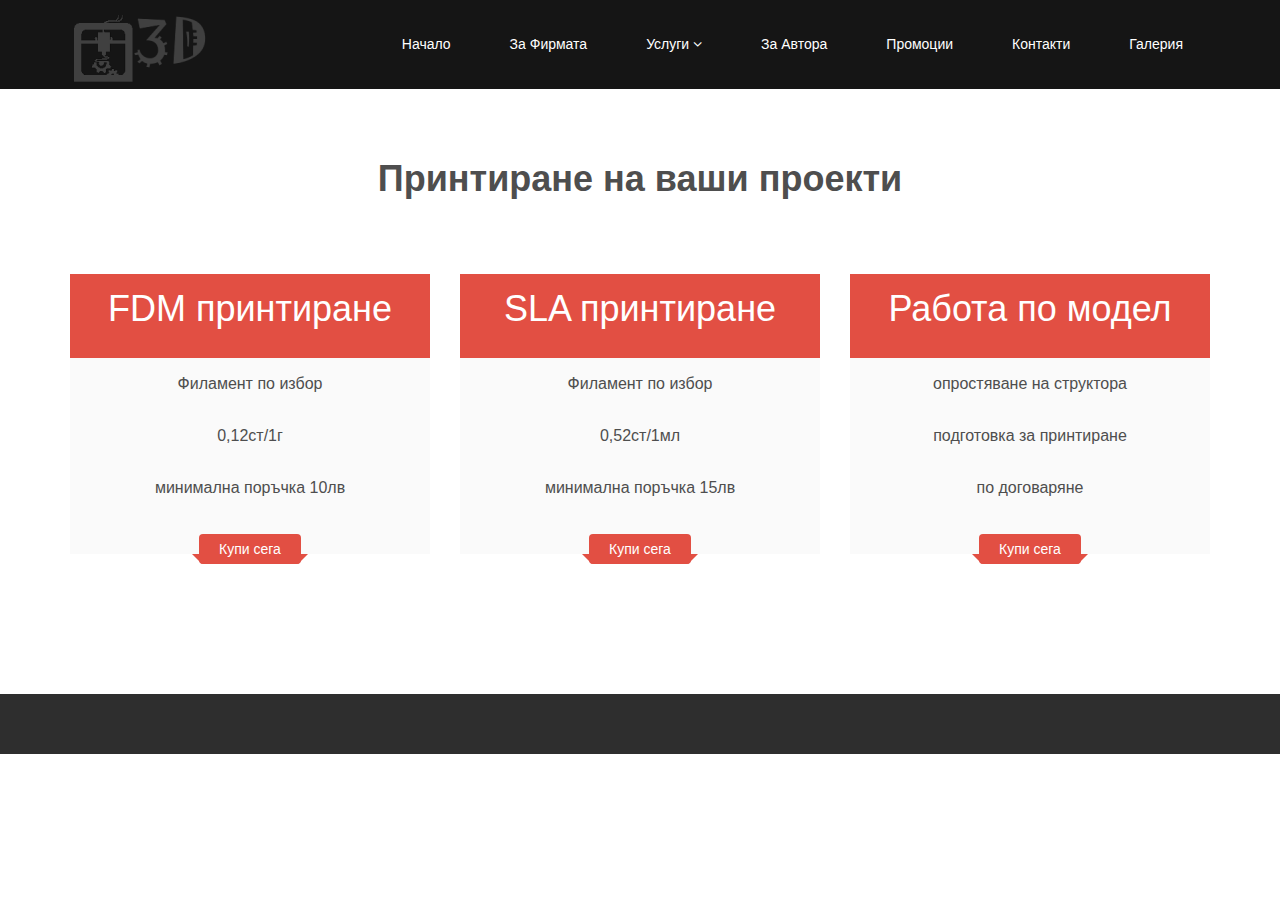
==== commit ac41671a: "Add files via upload" ====
--- a/printing.html
+++ b/printing.html
@@ -68,66 +68,51 @@
         <div class="container">
             <div class="center">  
                 <h2>Принтиране на ваши проекти</h2>
-                <p class="lead">Lorem ipsum dolor sit amet, consectetur adipisicing elit, sed do eiusmod tempor incididunt ut <br> et dolore magna aliqua. Ut enim ad minim veniam</p>
             </div>  
             <div class="pricing-area text-center">
                 <div class="row">
                     <div class="col-sm-4 plan price-one wow fadeInDown">
                         <ul>
                             <li class="heading-one">
-                                <h1>Start Up</h1>
-                                <span>$6/Month</span>
+                                <h1>FDM принтиране</h1>
                             </li>
-                            <li>5 Gb Disk Space</li>
-                            <li>1GB Dadicated Ram</li>
-                            <li>10 Addon Domain</li>
-                            <li>10 Email Account</li>
-                            <li>24/7 Support</li>
+                            <li>Филамент по избор</li>
+                            <li>0,12ст/1г</li>
+                            <li>минимална поръчка 10лв</li>
                             <li class="plan-action">
                                 <a href="" class="btn btn-primary">Купи сега</a>
                             </li>
                         </ul>
                     </div>
 
-                    <div class="col-sm-4 plan price-two wow fadeInDown">
+                    <div class="col-sm-4 plan price-one wow fadeInDown">
                         <ul>
-                            <li class="heading-two">
-                                <h1>Standerd</h1>
-                                <span>$12/Month</span>
+                            <li class="heading-one">
+                                <h1>SLA принтиране</h1>
                             </li>
-                            <li>10 Gb Disk Space</li>
-                            <li>2GB Dadicated Ram</li>
-                            <li>20 Addon Domain</li>
-                            <li>20 Email Account</li>
-                            <li>24/7 Support</li>
+                            <li>Филамент по избор</li>
+                            <li>0,52ст/1мл</li>
+                            <li>минимална поръчка 15лв</li>
                             <li class="plan-action">
                                 <a href="" class="btn btn-primary">Купи сега</a>
                             </li>
                         </ul>
-                    </div>
-
-                    <div class="col-sm-4 plan price-three wow fadeInDown">
-                        <img src="images/ribon_one.png">
+					</div>
+					
+					<div class="col-sm-4 plan price-one wow fadeInDown">
                         <ul>
-                            <li class="heading-three">
-                                <h1>Premium</h1>
-                                <span>$24/Month</span>
+                            <li class="heading-one">
+                                <h1>Работа по модел</h1>
                             </li>
-				
-                            <li>50 Gb Disk Space</li>
-                            <li>8GB Dadicated Ram</li>
-                            <li>Unlimited Addon Domain</li>
-                            <li>Unlimited Email Account</li>
-                            <li>24/7 Support</li>
+                            <li>опростяване на структора</li>
+                            <li>подготовка за принтиране</li>
+                            <li>по договаряне</li>
                             <li class="plan-action">
                                 <a href="" class="btn btn-primary">Купи сега</a>
                             </li>
                         </ul>
-                    </div>
-
-
-
-                </div>
+					</div>
+				
             </div><!--/pricing-area-->
         </div><!--/container-->
     </section><!--/pricing-page-->
--- a/css/main.css
+++ b/css/main.css
@@ -621,10 +621,7 @@
   font-size: 18px;
 }
 
-.pricing-area h3, 
-.pricing-area span  {
-  color: #fff;
-}
+
 
 .plan {
   position: relative;
@@ -644,33 +641,6 @@
   font-weight: 400;
 }
 
-.pricing-area ul li:nth-child(even){
-  background:#f5f5f5
-}
-
-.pricing-area .price-three img, 
-.pricing-area .price-six img {
-  position: absolute;
-  right: 15px;
-  top: 0;
-}
-
-.pricing-area .heading-one, 
-.pricing-area .heading-two, 
-.pricing-area .heading-three {
-  padding:17px 0;
-  border-radius:2px 2px 0 0;
-} 
-
-.pricing-area .heading-one, 
-.pricing-area .heading-two, 
-.pricing-area .heading-three, 
-.pricing-area .heading-four, 
-.pricing-area .heading-five, 
-.pricing-area .heading-six, 
-.pricing-area .heading-seven {
-  margin-left: -10px
-}
 
 
 .pricing-area .heading-one, 
@@ -678,35 +648,13 @@
   background: #e24f43
 }
 
-.pricing-area .heading-two, 
-.pricing-area .price-two .plan-action .btn-primary {
-  background:#27AE60;
-}
-
-.pricing-area .heading-three,
-.pricing-area .price-three .plan-action .btn-primary {
-  background: #f39c12;
-}
+
 
 .pricing-area .heading-four, 
 .pricing-area .price-four .plan-action .btn-primary {
   background: #5c5c5c
 }
 
-.pricing-area .heading-five, 
-.pricing-area .price-five .plan-action .btn-primary {
-  background: #5c5c5c
-}
-
-.pricing-area .heading-six, 
-.pricing-area .price-six .plan-action .btn-primary {
-  background: #e24f43
-;
-}
-
-.pricing-area .heading-seven, 
-.pricing-area .price-seven .plan-action .btn-primary {
-  background: #5c5c5c
 }
 
 .pricing-area .bg{
@@ -717,29 +665,12 @@
   border-color: #bf4539 transparent transparent;
 }
 
-.pricing-area .heading-two h3:before {
-  border-color: #1f8c4d transparent transparent;
-}
-
-.pricing-area .heading-three h3:before {
-  border-color: #d4880f transparent transparent;
-}
 
 .pricing-area .heading-four h3:before {
   border-color: #424242 transparent transparent;
 }
 
-.pricing-area .heading-five h3:before {
-  border-color: #424242 transparent transparent;
-}
-
-.pricing-area .heading-six h3:before {
-  border-color: #bf4539 transparent transparent;
-}
-
-.pricing-area .heading-seven h3:before {
-  border-color: #424242 transparent transparent;
-}
+
 
 .pricing-area h3:before {
   border-color: #D4880F transparent transparent;
@@ -803,30 +734,12 @@
   z-index: -1;
 }
 
-.pricing-area .price-two .plan-action .btn-primary:before, 
-.pricing-area .price-two .plan-action .btn-primary:after {
-  border-color: #1f8c4d transparent transparent;
-}
-
-.pricing-area .price-three .plan-action .btn-primary:before, 
-.pricing-area .price-three .plan-action .btn-primary:after {
-  border-color: #d4880f transparent transparent;
-}
+
 
 .pricing-area .price-four .plan-action .btn-primary:before, 
-.pricing-area .price-four .plan-action .btn-primary:after, 
-.pricing-area .price-five .plan-action .btn-primary:before, 
-.pricing-area .price-five .plan-action .btn-primary:after, 
-.pricing-area .price-seven .plan-action .btn-primary:before, 
-.pricing-area .price-seven .plan-action .btn-primary:after  {
+.pricing-area .price-four .plan-action .btn-primary:after {
   border-color: #424242 transparent transparent;
-  right: -9px;
-}
-
-.pricing-area .price-six .plan-action .btn-primary:before, 
-.pricing-area .price-six .plan-action .btn-primary:after {
-  border-color: #bf4539 transparent transparent;
-  right: -9px;
+  right: 0px;
 }
 
 
